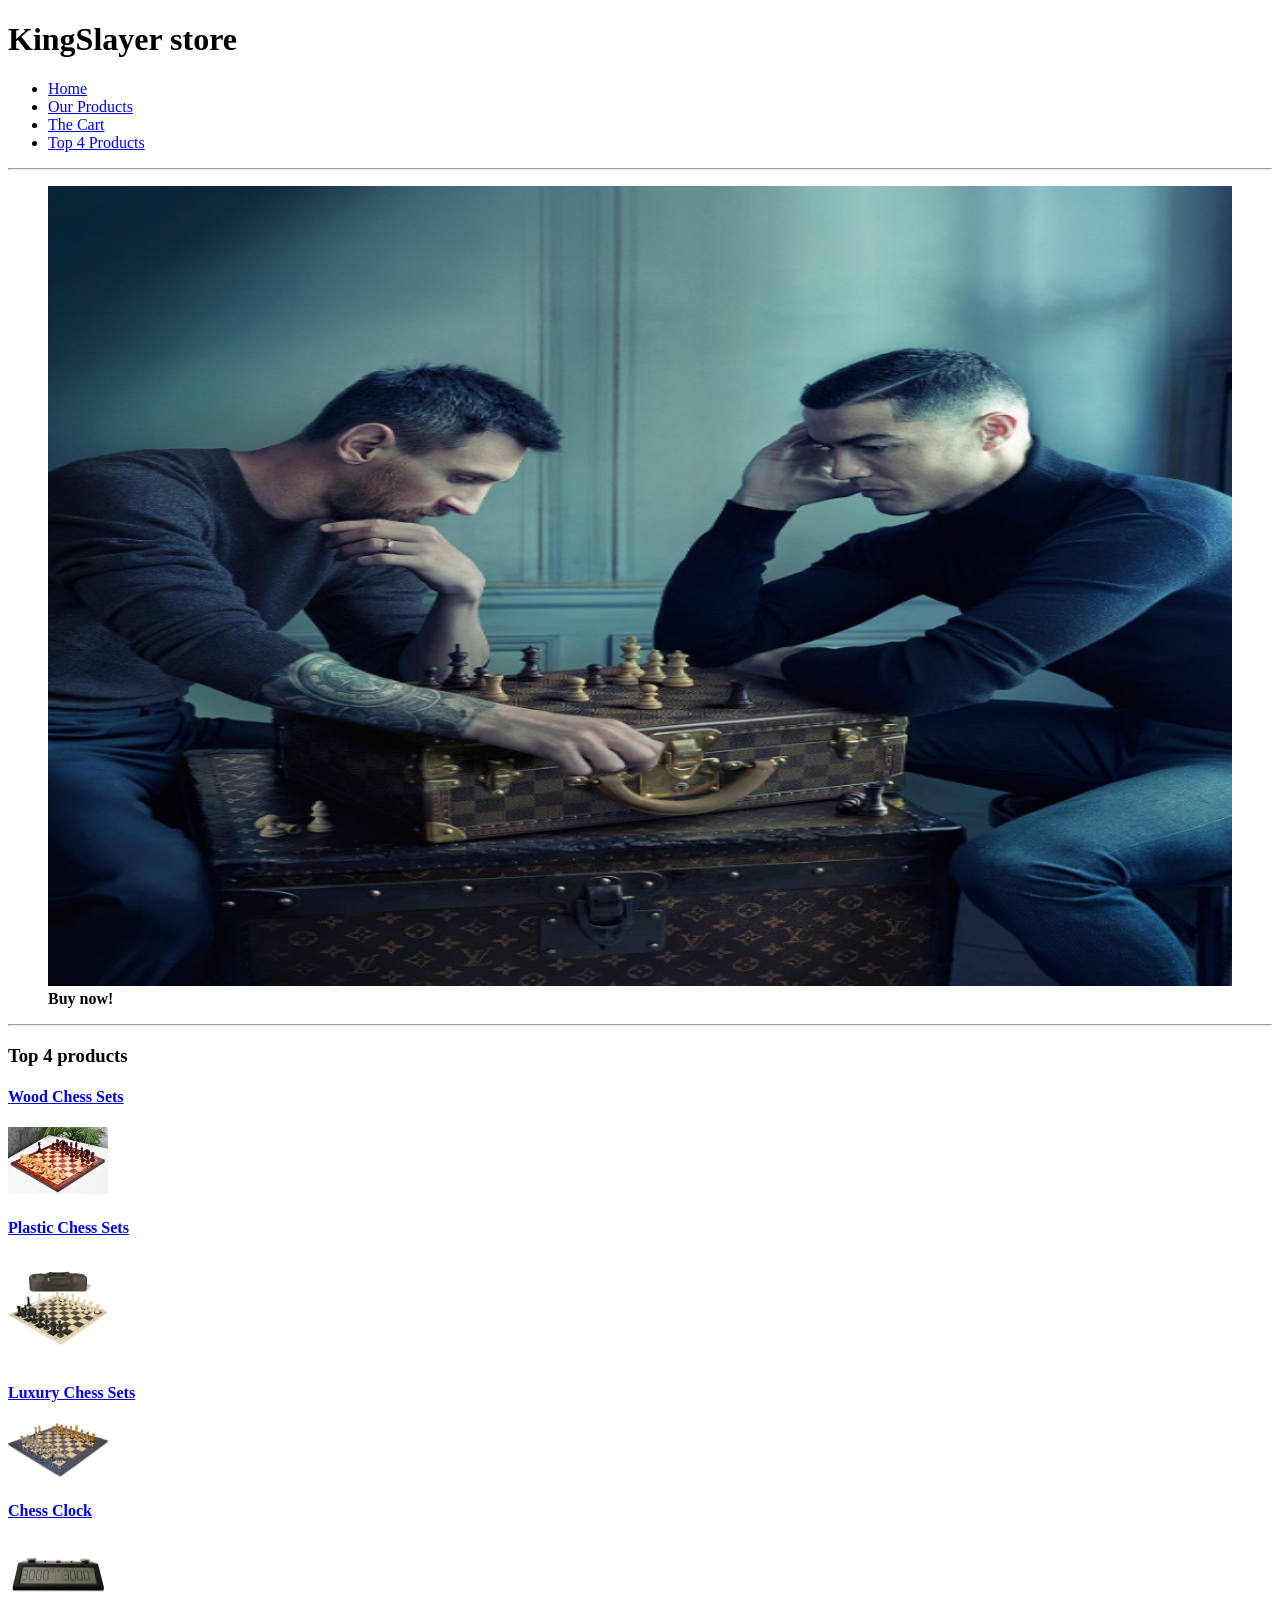
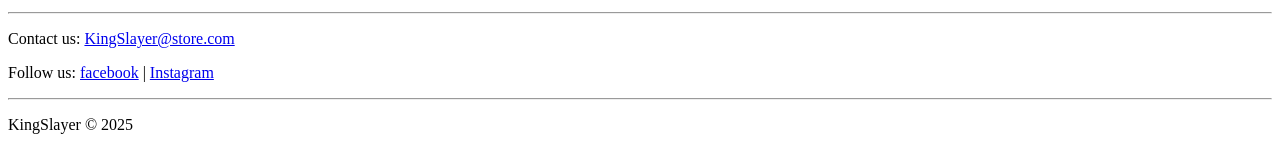
==== GDG Project 1/online-store/index.html @ fefa9b6b "add the project" ====
<!DOCTYPE html>
<html lang="en">
<head>
    <meta charset="UTF-8">
    <meta name="viewport" content="width=device-width, initial-scale=1.0">
    <title>KingSlayer store</title>
</head>
<body>
    <header>
        <h1>KingSlayer store</h1>
        <nav>
            <ul>
                <li><a href="index.html">Home</a></li>
                <li><a href="products.html"> Our Products</a></li>
                <li><a href="cart.html">The Cart</a></li>
                <li><a href="#Top4">Top 4 Products</a></li>
            </ul>
        </nav>

    </header>
    <hr>
    <main>
        <figure>
            <img src="images/banner.png" alt="banner" width="100%" height="800">
            <figcaption><b>Buy now!</b></figcaption>
        </figure>
        <hr>
        <section id="Top4">
            <h3>Top 4 products</h3>
            <article>
                <h4><a href="product1.html">Wood Chess Sets</a></h4>
                <img src="images/Product1.avif" alt="product1" width="100">
            </article>
            <article>
                <h4><a href="product2.html">Plastic Chess Sets</a></h4>
                <img src="images/Product2.avif" alt="product1" width="100">
            </article>
            <article>
                <h4><a href="product3.html">Luxury Chess Sets</a></h4>
                <img src="images/Product3.jpg" alt="product1" width="100">
            </article>
            <article>
                <h4><a href="product4.html">Chess Clock</a></h4>
                <img src="images/Product4.webp" alt="product1" width="100">
            </article>

        </section>
    </main>
    <hr>
    <footer>
        <p>Contact us: <a href="mailto:KingSlayer@store.com">KingSlayer@store.com</a></p>
        <p>Follow us: <a href="#">facebook</a> | <a href="#">Instagram</a></p>
        <hr>
        <p>KingSlayer &copy; 2025</p>
    </footer>
    
</body>
</html>
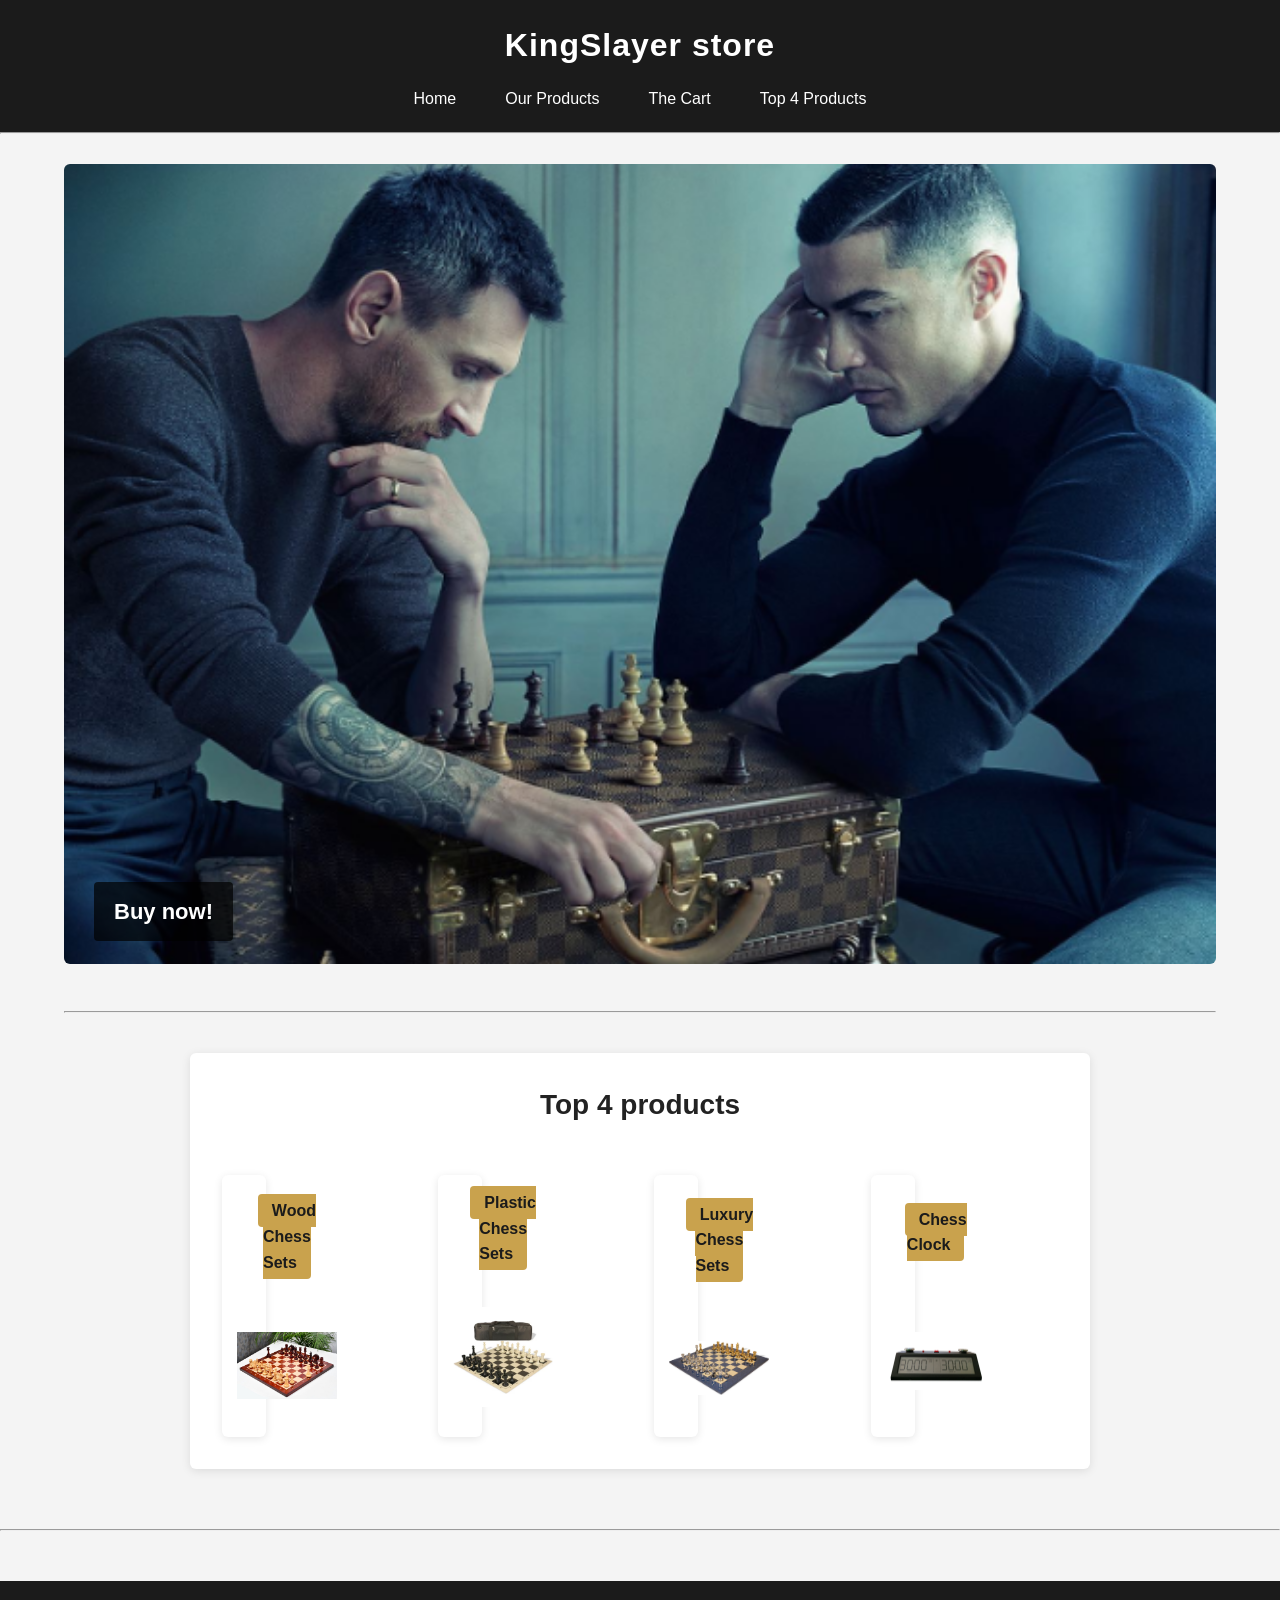
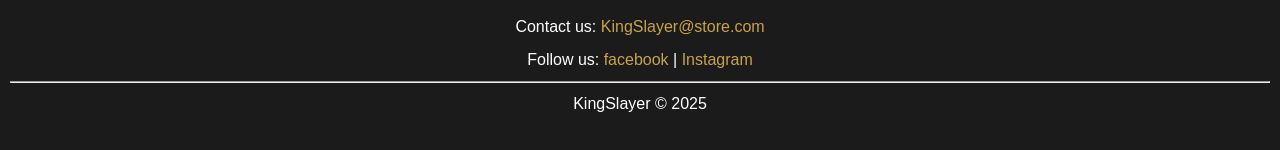
==== commit 2e4049e2: "add the css" ====
--- a/GDG Project 1/online-store/index.html
+++ b/GDG Project 1/online-store/index.html
@@ -4,6 +4,8 @@
     <meta charset="UTF-8">
     <meta name="viewport" content="width=device-width, initial-scale=1.0">
     <title>KingSlayer store</title>
+    <link rel="stylesheet" href="CSS/style.css">
+
 </head>
 <body>
     <header>
--- a/GDG Project 1/online-store/CSS/style.css
+++ b/GDG Project 1/online-store/CSS/style.css
@@ -0,0 +1,585 @@
+/* =====================
+   Reset & Global
+===================== */
+* {
+    margin: 0;
+    padding: 0;
+    box-sizing: border-box;
+}
+
+body {
+    font-family: Arial, Helvetica, sans-serif;
+    background-color: #f4f4f4;
+    color: #222;
+    line-height: 1.6;
+}
+
+/* =====================
+   Header & Navigation
+===================== */
+header {
+    background-color: #1b1b1b;
+    color: #fff;
+    padding: 20px;
+    text-align: center;
+}
+
+header h1 {
+    margin-bottom: 15px;
+    letter-spacing: 1px;
+}
+
+nav ul {
+    list-style: none;
+    display: flex;
+    justify-content: center;
+    gap: 25px;
+}
+
+nav ul li a {
+    color: #fff;
+    text-decoration: none;
+    padding: 6px 12px;
+    transition: 0.3s;
+}
+
+nav ul li a:hover {
+    background-color: #c9a24d;
+    color: #000;
+    border-radius: 4px;
+}
+
+/* =====================
+   Main Content
+===================== */
+main {
+    width: 90%;
+    max-width: 1200px;
+    margin: 30px auto;
+}
+
+/* =====================
+   Banner
+===================== */
+figure {
+    position: relative;
+    margin-bottom: 40px;
+}
+
+figure img {
+    width: 100%;
+    height: 800px;
+    object-fit: cover;
+    border-radius: 6px;
+}
+
+figcaption {
+    position: absolute;
+    bottom: 30px;
+    left: 30px;
+    background-color: rgba(0, 0, 0, 0.7);
+    color: #fff;
+    padding: 12px 20px;
+    font-size: 22px;
+    border-radius: 4px;
+}
+
+/* =====================
+   Top 4 Products
+===================== */
+section#Top4 {
+    margin-top: 40px;
+    display: grid;
+    grid-template-columns: repeat(4, 1fr);
+    gap: 25px;
+}
+
+section#Top4 h3 {
+    grid-column: 1 / -1;
+    text-align: center;
+    margin-bottom: 20px;
+    font-size: 28px;
+}
+
+section#Top4 article {
+    background-color: #fff;
+    width: 23%;
+    display: grid;
+    margin: 1%;
+    padding: 15px;
+    text-align: center;
+    border-radius: 6px;
+    box-shadow: 0 2px 8px rgba(0,0,0,0.1);
+    transition: 0.3s;
+    vertical-align: top;
+}
+
+section#Top4 article:hover {
+    transform: translateY(-5px);
+}
+
+section#Top4 article img {
+    width: 100px;
+    margin: 15px auto;
+}
+
+section#Top4 article h4 a {
+    color: #1b1b1b;
+    text-decoration: none;
+}
+
+section#Top4 article h4 a:hover {
+    color: #c9a24d;
+}
+
+/* =====================
+   Footer
+===================== */
+footer {
+    background-color: #1b1b1b;
+    color: #fff;
+    text-align: center;
+    padding: 25px 10px;
+    margin-top: 50px;
+}
+
+footer a {
+    color: #c9a24d;
+    text-decoration: none;
+}
+
+footer a:hover {
+    text-decoration: underline;
+}
+
+footer p {
+    margin: 8px 0;
+}
+
+/* =====================
+   Responsive
+===================== */
+@media (max-width: 900px) {
+    section#Top4 article {
+        width: 48%;
+    }
+
+    figure img {
+        height: 500px;
+    }
+}
+
+@media (max-width: 500px) {
+    nav ul {
+        flex-direction: column;
+        gap: 10px;
+    }
+
+    section#Top4 article {
+        width: 100%;
+    }
+
+    figure img {
+        height: 350px;
+    }
+}
+
+/* =====================
+   Products Page
+===================== */
+
+body > h1 {
+    text-align: center;
+    margin-top: 30px;
+    font-size: 32px;
+    color: #1b1b1b;
+}
+
+section {
+    width: 90%;
+    max-width: 1000px;
+    margin: 40px auto;
+}
+
+/* =====================
+   Product Card
+===================== */
+section article {
+    background-color: #fff;
+    padding: 20px;
+    margin-bottom: 30px;
+    border-radius: 6px;
+    box-shadow: 0 2px 8px rgba(0,0,0,0.1);
+    display: flex;
+    align-items: center;
+    gap: 25px;
+    transition: 0.3s;
+}
+
+section article:hover {
+    transform: translateY(-4px);
+}
+
+/* =====================
+   Product Image
+===================== */
+section article figure {
+    text-align: center;
+    min-width: 180px;
+}
+
+section article img {
+    width: 150px;
+}
+
+section article figcaption {
+    margin-top: 8px;
+    font-weight: bold;
+}
+
+/* =====================
+   Product Info
+===================== */
+section article p {
+    flex: 1;
+    color: #444;
+}
+
+/* =====================
+   Details Link
+===================== */
+section article a {
+    background-color: #c9a24d;
+    color: #000;
+    padding: 8px 14px;
+    border-radius: 4px;
+    text-decoration: none;
+    font-weight: bold;
+    transition: 0.3s;
+}
+
+section article a:hover {
+    background-color: #b08c3f;
+}
+
+/* =====================
+   Responsive
+===================== */
+@media (max-width: 700px) {
+    section article {
+        flex-direction: column;
+        text-align: center;
+    }
+
+    section article p {
+        margin: 15px 0;
+    }
+}
+
+/* =====================
+   Product Details Page
+===================== */
+
+section {
+    width: 90%;
+    max-width: 1000px;
+    margin: 40px auto;
+    background-color: #ffffff;
+    padding: 30px;
+    border-radius: 6px;
+    box-shadow: 0 2px 10px rgba(0,0,0,0.1);
+}
+
+/* =====================
+   Product Title
+===================== */
+section h1 {
+    text-align: center;
+    margin-bottom: 25px;
+    font-size: 32px;
+    color: #1b1b1b;
+}
+
+/* =====================
+   Product Image
+===================== */
+section figure {
+    margin-bottom: 20px;
+}
+
+section figure img {
+    width: 100%;
+    max-height: 500px;
+    object-fit: cover;
+    border-radius: 6px;
+}
+
+/* =====================
+   Price
+===================== */
+section span {
+    display: block;
+    font-size: 26px;
+    font-weight: bold;
+    color: #c9a24d;
+    margin: 15px 0;
+}
+
+/* =====================
+   Description
+===================== */
+section article h3 {
+    margin-bottom: 10px;
+    color: #1b1b1b;
+}
+
+section article pre {
+    background-color: #f5f5f5;
+    padding: 20px;
+    border-radius: 4px;
+    overflow-x: auto;
+    font-family: Consolas, monospace;
+    font-size: 14px;
+    line-height: 1.6;
+    white-space: pre-wrap;
+}
+
+/* =====================
+   Specifications
+===================== */
+section article ul {
+    list-style: disc;
+    padding-left: 20px;
+}
+
+section article ul li {
+    margin-bottom: 8px;
+    color: #333;
+}
+
+/* =====================
+   Add To Cart Button
+===================== */
+section button {
+    display: block;
+    margin: 30px auto 0;
+    background-color: #c9a24d;
+    border: none;
+    padding: 14px 30px;
+    font-size: 16px;
+    font-weight: bold;
+    border-radius: 4px;
+    cursor: pointer;
+    transition: 0.3s;
+}
+
+section button a {
+    color: #000;
+    text-decoration: none;
+}
+
+section button:hover {
+    background-color: #b08c3f;
+}
+
+/* =====================
+   Responsive
+===================== */
+@media (max-width: 700px) {
+    section {
+        padding: 20px;
+    }
+
+    section h1 {
+        font-size: 26px;
+    }
+
+    section span {
+        font-size: 22px;
+        text-align: center;
+    }
+}
+
+/* =====================
+   Cart Page
+===================== */
+
+body > h1 {
+    text-align: center;
+    margin: 30px 0;
+    font-size: 32px;
+    color: #1b1b1b;
+}
+
+section {
+    width: 90%;
+    max-width: 900px;
+    margin: 0 auto 60px;
+    background-color: #ffffff;
+    padding: 30px;
+    border-radius: 6px;
+    box-shadow: 0 2px 10px rgba(0,0,0,0.1);
+}
+
+/* =====================
+   Cart Table
+===================== */
+table {
+    width: 100%;
+    border-collapse: collapse;
+    margin-bottom: 25px;
+    font-size: 16px;
+}
+
+table thead {
+    background-color: #1b1b1b;
+    color: #fff;
+}
+
+table td {
+    padding: 14px;
+    text-align: center;
+    border: 1px solid #ddd;
+}
+
+table tbody tr:nth-child(even) {
+    background-color: #f4f4f4;
+}
+
+table tfoot td {
+    font-weight: bold;
+    background-color: #f0f0f0;
+}
+
+/* =====================
+   Checkout Button
+===================== */
+section button {
+    display: block;
+    margin: 0 auto;
+    background-color: #c9a24d;
+    border: none;
+    padding: 14px 30px;
+    font-size: 16px;
+    font-weight: bold;
+    border-radius: 4px;
+    cursor: pointer;
+    transition: 0.3s;
+}
+
+section button a {
+    color: #000;
+    text-decoration: none;
+}
+
+section button:hover {
+    background-color: #b08c3f;
+}
+
+/* =====================
+   Responsive
+===================== */
+@media (max-width: 700px) {
+    table {
+        font-size: 14px;
+    }
+
+    table td {
+        padding: 10px;
+    }
+
+    body > h1 {
+        font-size: 26px;
+    }
+}
+
+/* =====================
+   Checkout Page
+===================== */
+
+form {
+    width: 90%;
+    max-width: 500px;
+    margin: 50px auto;
+    background-color: #ffffff;
+    padding: 30px;
+    border-radius: 6px;
+    box-shadow: 0 2px 10px rgba(0,0,0,0.1);
+}
+
+/* =====================
+   Labels
+===================== */
+form label {
+    font-weight: bold;
+    color: #1b1b1b;
+}
+
+/* =====================
+   Inputs
+===================== */
+form input[type="text"],
+form input[type="email"],
+form input[type="tel"] {
+    width: 100%;
+    padding: 10px;
+    margin-top: 6px;
+    border: 1px solid #ccc;
+    border-radius: 4px;
+    font-size: 14px;
+}
+
+form input:focus {
+    outline: none;
+    border-color: #c9a24d;
+}
+
+/* =====================
+   Payment Method
+===================== */
+form h4 {
+    margin: 20px 0 10px;
+    color: #1b1b1b;
+}
+
+form input[type="radio"] {
+    margin-left: 10px;
+    margin-right: 4px;
+}
+
+form label[for="cash"],
+form label[for="visa"],
+form label[for="insta"] {
+    margin-right: 15px;
+    font-weight: normal;
+}
+
+/* =====================
+   Submit Button
+===================== */
+form button {
+    display: block;
+    width: 100%;
+    margin-top: 25px;
+    background-color: #c9a24d;
+    border: none;
+    padding: 14px;
+    font-size: 16px;
+    font-weight: bold;
+    border-radius: 4px;
+    cursor: pointer;
+    transition: 0.3s;
+}
+
+form button:hover {
+    background-color: #b08c3f;
+}
+
+/* =====================
+   Responsive
+===================== */
+@media (max-width: 500px) {
+    form {
+        padding: 20px;
+    }
+}
